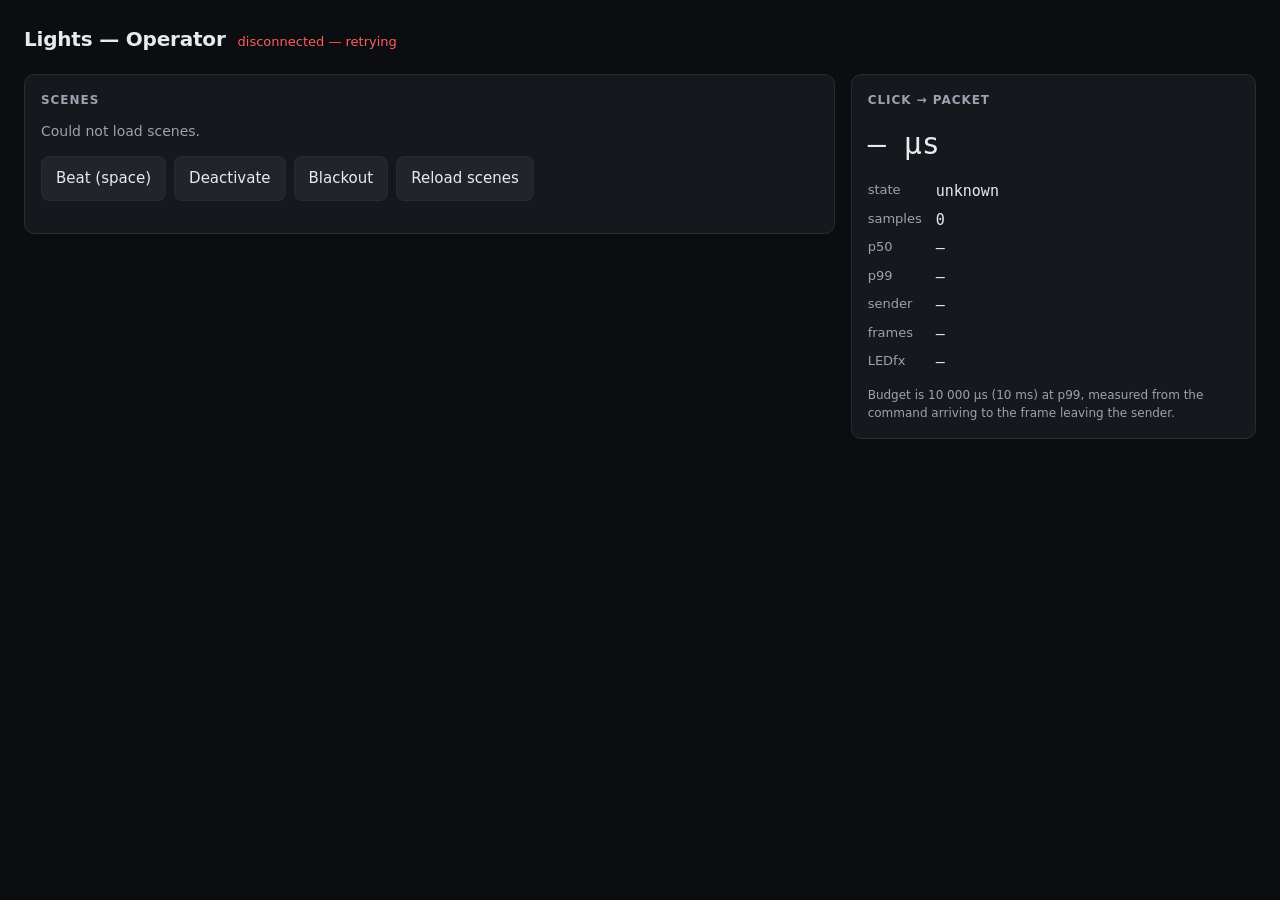
==== frontend/index.html @ 122c0bdf "Large commit, a lot of this code is relatively unverified and requires a large amount of auditing. I" ====
<!DOCTYPE html>
<html lang="en">
<head>
<meta charset="utf-8">
<meta name="viewport" content="width=device-width, initial-scale=1">
<title>Lights — Operator</title>
<!--
  Milestone 1 operator page: no build step, no framework, one file.

  It doubles as the latency harness, which is why the readout is as prominent as the
  scene buttons — the round trip it shows is the number the 10 ms budget is about.
-->
<style>
  :root {
    color-scheme: dark;
    --bg: #0c0d10;
    --panel: #16181d;
    --line: #272b33;
    --text: #e8eaed;
    --muted: #9aa3af;
    --accent: #4c8dff;
    --good: #38d39f;
    --bad: #ff5d5d;
  }
  * { box-sizing: border-box; }
  body {
    margin: 0;
    padding: 24px;
    background: var(--bg);
    color: var(--text);
    font: 15px/1.5 system-ui, -apple-system, "Segoe UI", sans-serif;
  }
  header {
    display: flex;
    align-items: baseline;
    gap: 12px;
    margin-bottom: 20px;
  }
  h1 { font-size: 20px; margin: 0; letter-spacing: -0.01em; }
  .conn { font-size: 13px; color: var(--muted); }
  .conn.live { color: var(--good); }
  .conn.dead { color: var(--bad); }
  .grid {
    display: grid;
    grid-template-columns: minmax(0, 2fr) minmax(260px, 1fr);
    gap: 16px;
    align-items: start;
  }
  @media (max-width: 760px) { .grid { grid-template-columns: 1fr; } }
  section {
    background: var(--panel);
    border: 1px solid var(--line);
    border-radius: 10px;
    padding: 16px;
  }
  h2 {
    font-size: 12px;
    text-transform: uppercase;
    letter-spacing: 0.08em;
    color: var(--muted);
    margin: 0 0 12px;
  }
  .scenes { display: flex; flex-wrap: wrap; gap: 8px; }
  button {
    font: inherit;
    color: var(--text);
    background: #21242b;
    border: 1px solid var(--line);
    border-radius: 8px;
    padding: 10px 14px;
    cursor: pointer;
    transition: background 80ms, border-color 80ms;
  }
  button:hover { background: #2a2e37; }
  button:active { transform: translateY(1px); }
  button.on { border-color: var(--accent); background: #1c2942; }
  button.danger:hover { border-color: var(--bad); }
  .transport { display: flex; flex-wrap: wrap; gap: 8px; margin-top: 14px; }
  .empty { color: var(--muted); font-size: 14px; }
  dl { display: grid; grid-template-columns: auto 1fr; gap: 6px 14px; margin: 0; }
  dt { color: var(--muted); font-size: 13px; }
  dd {
    margin: 0;
    font-variant-numeric: tabular-nums;
    font-family: ui-monospace, "Cascadia Mono", Consolas, monospace;
  }
  .big {
    font-size: 30px;
    font-variant-numeric: tabular-nums;
    font-family: ui-monospace, "Cascadia Mono", Consolas, monospace;
    margin: 2px 0 14px;
  }
  .big.good { color: var(--good); }
  .big.bad { color: var(--bad); }
  .note { color: var(--muted); font-size: 12px; margin-top: 12px; }
  #log {
    margin-top: 16px;
    max-height: 140px;
    overflow-y: auto;
    font-family: ui-monospace, Consolas, monospace;
    font-size: 12px;
    color: var(--muted);
    white-space: pre-wrap;
  }
</style>
</head>
<body>
<header>
  <h1>Lights — Operator</h1>
  <span id="conn" class="conn">connecting…</span>
</header>

<div class="grid">
  <section>
    <h2>Scenes</h2>
    <div id="scenes" class="scenes"><span class="empty">loading…</span></div>
    <div class="transport">
      <button id="beat">Beat (space)</button>
      <button id="deactivate">Deactivate</button>
      <button id="blackout" class="danger">Blackout</button>
      <button id="reload">Reload scenes</button>
    </div>
    <div id="log"></div>
  </section>

  <section>
    <h2>Click → packet</h2>
    <div id="last" class="big">— µs</div>
    <dl>
      <dt>state</dt><dd id="state">unknown</dd>
      <dt>samples</dt><dd id="count">0</dd>
      <dt>p50</dt><dd id="p50">—</dd>
      <dt>p99</dt><dd id="p99">—</dd>
      <dt>sender</dt><dd id="sender">—</dd>
      <dt>frames</dt><dd id="frames">—</dd>
      <dt>LEDfx</dt><dd id="ledfx">—</dd>
    </dl>
    <div class="note">
      Budget is 10 000 µs (10 ms) at p99, measured from the command arriving to the frame
      leaving the sender.
    </div>
  </section>
</div>

<script>
"use strict";

const BUDGET_US = 10000;
const els = id => document.getElementById(id);
const conn = els("conn");
let socket = null;
let activeSceneId = null;

function log(line) {
  const box = els("log");
  const stamp = new Date().toLocaleTimeString();
  box.textContent = `${stamp}  ${line}\n` + box.textContent;
}

function setConnection(text, cls) {
  conn.textContent = text;
  conn.className = "conn" + (cls ? " " + cls : "");
}

function connect() {
  const scheme = location.protocol === "https:" ? "wss" : "ws";
  socket = new WebSocket(`${scheme}://${location.host}/ws/show`);

  socket.onopen = () => setConnection("connected", "live");
  socket.onclose = () => {
    setConnection("disconnected — retrying", "dead");
    setTimeout(connect, 1500);
  };
  socket.onmessage = event => {
    const msg = JSON.parse(event.data);
    if (msg.t === "state") {
      applyState(msg);
    } else if (msg.t === "ack") {
      // Deliberately no status fetch here: one request per ack turns a burst of
      // activations into a burst of requests against the server being measured.
      showLatency(msg.latency_us);
    } else if (msg.t === "error") {
      log(`error: ${msg.message}`);
    }
  };
}

function send(message) {
  if (!socket || socket.readyState !== WebSocket.OPEN) {
    log("not connected");
    return;
  }
  socket.send(JSON.stringify(message));
}

function applyState(state) {
  activeSceneId = state.active_scene_id;
  els("state").textContent = state.is_active ? `active: ${shortId(activeSceneId)}` : "idle";
  for (const button of document.querySelectorAll("[data-scene]")) {
    button.classList.toggle("on", button.dataset.scene === activeSceneId);
  }
}

function showLatency(us) {
  const node = els("last");
  node.textContent = `${us.toLocaleString()} µs`;
  node.className = "big " + (us <= BUDGET_US ? "good" : "bad");
}

function shortId(id) {
  return id && id.length > 10 ? id.slice(0, 10) + "…" : id || "—";
}

async function refreshStatus() {
  try {
    const status = await (await fetch("/api/status")).json();
    els("count").textContent = status.latency.count;
    els("p50").textContent = status.latency.count ? `${status.latency.p50_us} µs` : "—";
    els("p99").textContent = status.latency.count ? `${status.latency.p99_us} µs` : "—";
    els("sender").textContent = `${status.sender.transport}${status.sender.running ? "" : " (stopped)"}`;
    els("frames").textContent = status.sender.frames_sent ?? "—";
    els("ledfx").textContent = status.ledfx.enabled
      ? (status.ledfx.reachable ? "reachable" : "unreachable")
      : "disabled";
  } catch (err) {
    setConnection("status fetch failed", "dead");
  }
}

async function loadScenes() {
  const box = els("scenes");
  try {
    const data = await (await fetch("/api/scenes")).json();
    box.textContent = "";
    if (!data.scenes.length) {
      box.innerHTML = '<span class="empty">No scenes in the library yet.</span>';
      return;
    }
    for (const scene of data.scenes) {
      const button = document.createElement("button");
      button.textContent = shortId(scene.id);
      button.title = `${scene.id} — sensitivity ${scene.sensitivity}`;
      button.dataset.scene = scene.id;
      button.classList.toggle("on", scene.id === activeSceneId);
      button.onclick = () => send({ t: "activate", id: scene.id });
      box.appendChild(button);
    }
  } catch (err) {
    box.innerHTML = '<span class="empty">Could not load scenes.</span>';
  }
}

els("beat").onclick = () => send({ t: "beat" });
els("deactivate").onclick = () => send({ t: "deactivate" });
els("blackout").onclick = () => send({ t: "blackout" });
els("reload").onclick = () => { loadScenes(); refreshStatus(); };

document.addEventListener("keydown", event => {
  if (event.code === "Space" && event.target === document.body) {
    event.preventDefault();
    send({ t: "beat" });
  }
});

connect();
loadScenes();
refreshStatus();
setInterval(refreshStatus, 2000);
</script>
</body>
</html>
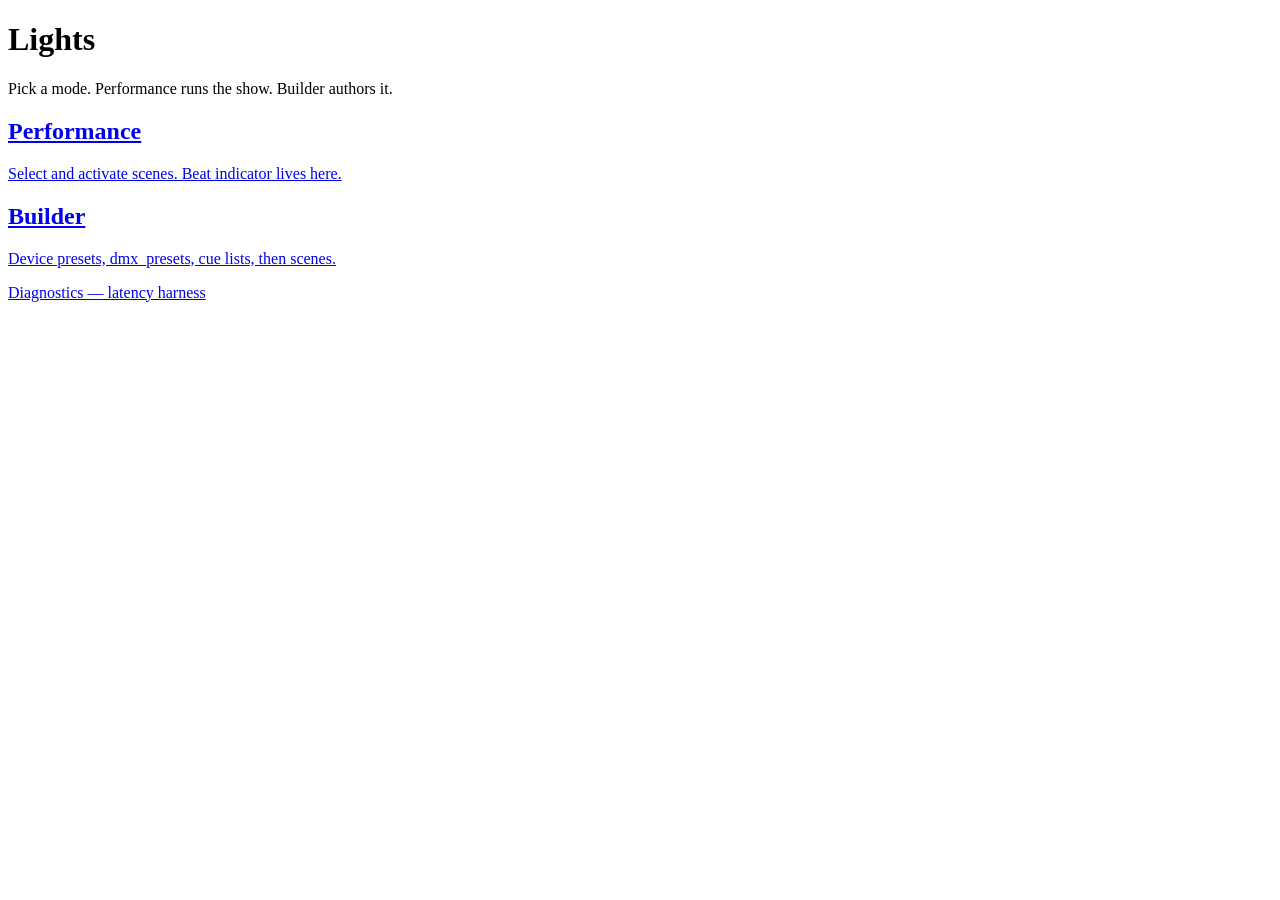
==== commit e7dc5a00: "Frontend start plus scene creation framework" ====
--- a/frontend/index.html
+++ b/frontend/index.html
@@ -3,269 +3,24 @@
 <head>
 <meta charset="utf-8">
 <meta name="viewport" content="width=device-width, initial-scale=1">
-<title>Lights — Operator</title>
-<!--
-  Milestone 1 operator page: no build step, no framework, one file.
-
-  It doubles as the latency harness, which is why the readout is as prominent as the
-  scene buttons — the round trip it shows is the number the 10 ms budget is about.
--->
-<style>
-  :root {
-    color-scheme: dark;
-    --bg: #0c0d10;
-    --panel: #16181d;
-    --line: #272b33;
-    --text: #e8eaed;
-    --muted: #9aa3af;
-    --accent: #4c8dff;
-    --good: #38d39f;
-    --bad: #ff5d5d;
-  }
-  * { box-sizing: border-box; }
-  body {
-    margin: 0;
-    padding: 24px;
-    background: var(--bg);
-    color: var(--text);
-    font: 15px/1.5 system-ui, -apple-system, "Segoe UI", sans-serif;
-  }
-  header {
-    display: flex;
-    align-items: baseline;
-    gap: 12px;
-    margin-bottom: 20px;
-  }
-  h1 { font-size: 20px; margin: 0; letter-spacing: -0.01em; }
-  .conn { font-size: 13px; color: var(--muted); }
-  .conn.live { color: var(--good); }
-  .conn.dead { color: var(--bad); }
-  .grid {
-    display: grid;
-    grid-template-columns: minmax(0, 2fr) minmax(260px, 1fr);
-    gap: 16px;
-    align-items: start;
-  }
-  @media (max-width: 760px) { .grid { grid-template-columns: 1fr; } }
-  section {
-    background: var(--panel);
-    border: 1px solid var(--line);
-    border-radius: 10px;
-    padding: 16px;
-  }
-  h2 {
-    font-size: 12px;
-    text-transform: uppercase;
-    letter-spacing: 0.08em;
-    color: var(--muted);
-    margin: 0 0 12px;
-  }
-  .scenes { display: flex; flex-wrap: wrap; gap: 8px; }
-  button {
-    font: inherit;
-    color: var(--text);
-    background: #21242b;
-    border: 1px solid var(--line);
-    border-radius: 8px;
-    padding: 10px 14px;
-    cursor: pointer;
-    transition: background 80ms, border-color 80ms;
-  }
-  button:hover { background: #2a2e37; }
-  button:active { transform: translateY(1px); }
-  button.on { border-color: var(--accent); background: #1c2942; }
-  button.danger:hover { border-color: var(--bad); }
-  .transport { display: flex; flex-wrap: wrap; gap: 8px; margin-top: 14px; }
-  .empty { color: var(--muted); font-size: 14px; }
-  dl { display: grid; grid-template-columns: auto 1fr; gap: 6px 14px; margin: 0; }
-  dt { color: var(--muted); font-size: 13px; }
-  dd {
-    margin: 0;
-    font-variant-numeric: tabular-nums;
-    font-family: ui-monospace, "Cascadia Mono", Consolas, monospace;
-  }
-  .big {
-    font-size: 30px;
-    font-variant-numeric: tabular-nums;
-    font-family: ui-monospace, "Cascadia Mono", Consolas, monospace;
-    margin: 2px 0 14px;
-  }
-  .big.good { color: var(--good); }
-  .big.bad { color: var(--bad); }
-  .note { color: var(--muted); font-size: 12px; margin-top: 12px; }
-  #log {
-    margin-top: 16px;
-    max-height: 140px;
-    overflow-y: auto;
-    font-family: ui-monospace, Consolas, monospace;
-    font-size: 12px;
-    color: var(--muted);
-    white-space: pre-wrap;
-  }
-</style>
+<title>Lights</title>
+<link rel="stylesheet" href="/css/app.css">
 </head>
 <body>
-<header>
-  <h1>Lights — Operator</h1>
-  <span id="conn" class="conn">connecting…</span>
-</header>
-
-<div class="grid">
-  <section>
-    <h2>Scenes</h2>
-    <div id="scenes" class="scenes"><span class="empty">loading…</span></div>
-    <div class="transport">
-      <button id="beat">Beat (space)</button>
-      <button id="deactivate">Deactivate</button>
-      <button id="blackout" class="danger">Blackout</button>
-      <button id="reload">Reload scenes</button>
-    </div>
-    <div id="log"></div>
-  </section>
-
-  <section>
-    <h2>Click → packet</h2>
-    <div id="last" class="big">— µs</div>
-    <dl>
-      <dt>state</dt><dd id="state">unknown</dd>
-      <dt>samples</dt><dd id="count">0</dd>
-      <dt>p50</dt><dd id="p50">—</dd>
-      <dt>p99</dt><dd id="p99">—</dd>
-      <dt>sender</dt><dd id="sender">—</dd>
-      <dt>frames</dt><dd id="frames">—</dd>
-      <dt>LEDfx</dt><dd id="ledfx">—</dd>
-    </dl>
-    <div class="note">
-      Budget is 10 000 µs (10 ms) at p99, measured from the command arriving to the frame
-      leaving the sender.
-    </div>
-  </section>
+<div class="home">
+  <h1>Lights</h1>
+  <p class="home-lead">Pick a mode. Performance runs the show. Builder authors it.</p>
+  <div class="home-choices">
+    <a class="home-choice" href="/performance/">
+      <h2>Performance</h2>
+      <p>Select and activate scenes. Beat indicator lives here.</p>
+    </a>
+    <a class="home-choice" href="/builder/gigbar2/">
+      <h2>Builder</h2>
+      <p>Device presets, dmx_presets, cue lists, then scenes.</p>
+    </a>
+  </div>
+  <p class="home-foot"><a href="/diag/">Diagnostics — latency harness</a></p>
 </div>
-
-<script>
-"use strict";
-
-const BUDGET_US = 10000;
-const els = id => document.getElementById(id);
-const conn = els("conn");
-let socket = null;
-let activeSceneId = null;
-
-function log(line) {
-  const box = els("log");
-  const stamp = new Date().toLocaleTimeString();
-  box.textContent = `${stamp}  ${line}\n` + box.textContent;
-}
-
-function setConnection(text, cls) {
-  conn.textContent = text;
-  conn.className = "conn" + (cls ? " " + cls : "");
-}
-
-function connect() {
-  const scheme = location.protocol === "https:" ? "wss" : "ws";
-  socket = new WebSocket(`${scheme}://${location.host}/ws/show`);
-
-  socket.onopen = () => setConnection("connected", "live");
-  socket.onclose = () => {
-    setConnection("disconnected — retrying", "dead");
-    setTimeout(connect, 1500);
-  };
-  socket.onmessage = event => {
-    const msg = JSON.parse(event.data);
-    if (msg.t === "state") {
-      applyState(msg);
-    } else if (msg.t === "ack") {
-      // Deliberately no status fetch here: one request per ack turns a burst of
-      // activations into a burst of requests against the server being measured.
-      showLatency(msg.latency_us);
-    } else if (msg.t === "error") {
-      log(`error: ${msg.message}`);
-    }
-  };
-}
-
-function send(message) {
-  if (!socket || socket.readyState !== WebSocket.OPEN) {
-    log("not connected");
-    return;
-  }
-  socket.send(JSON.stringify(message));
-}
-
-function applyState(state) {
-  activeSceneId = state.active_scene_id;
-  els("state").textContent = state.is_active ? `active: ${shortId(activeSceneId)}` : "idle";
-  for (const button of document.querySelectorAll("[data-scene]")) {
-    button.classList.toggle("on", button.dataset.scene === activeSceneId);
-  }
-}
-
-function showLatency(us) {
-  const node = els("last");
-  node.textContent = `${us.toLocaleString()} µs`;
-  node.className = "big " + (us <= BUDGET_US ? "good" : "bad");
-}
-
-function shortId(id) {
-  return id && id.length > 10 ? id.slice(0, 10) + "…" : id || "—";
-}
-
-async function refreshStatus() {
-  try {
-    const status = await (await fetch("/api/status")).json();
-    els("count").textContent = status.latency.count;
-    els("p50").textContent = status.latency.count ? `${status.latency.p50_us} µs` : "—";
-    els("p99").textContent = status.latency.count ? `${status.latency.p99_us} µs` : "—";
-    els("sender").textContent = `${status.sender.transport}${status.sender.running ? "" : " (stopped)"}`;
-    els("frames").textContent = status.sender.frames_sent ?? "—";
-    els("ledfx").textContent = status.ledfx.enabled
-      ? (status.ledfx.reachable ? "reachable" : "unreachable")
-      : "disabled";
-  } catch (err) {
-    setConnection("status fetch failed", "dead");
-  }
-}
-
-async function loadScenes() {
-  const box = els("scenes");
-  try {
-    const data = await (await fetch("/api/scenes")).json();
-    box.textContent = "";
-    if (!data.scenes.length) {
-      box.innerHTML = '<span class="empty">No scenes in the library yet.</span>';
-      return;
-    }
-    for (const scene of data.scenes) {
-      const button = document.createElement("button");
-      button.textContent = shortId(scene.id);
-      button.title = `${scene.id} — sensitivity ${scene.sensitivity}`;
-      button.dataset.scene = scene.id;
-      button.classList.toggle("on", scene.id === activeSceneId);
-      button.onclick = () => send({ t: "activate", id: scene.id });
-      box.appendChild(button);
-    }
-  } catch (err) {
-    box.innerHTML = '<span class="empty">Could not load scenes.</span>';
-  }
-}
-
-els("beat").onclick = () => send({ t: "beat" });
-els("deactivate").onclick = () => send({ t: "deactivate" });
-els("blackout").onclick = () => send({ t: "blackout" });
-els("reload").onclick = () => { loadScenes(); refreshStatus(); };
-
-document.addEventListener("keydown", event => {
-  if (event.code === "Space" && event.target === document.body) {
-    event.preventDefault();
-    send({ t: "beat" });
-  }
-});
-
-connect();
-loadScenes();
-refreshStatus();
-setInterval(refreshStatus, 2000);
-</script>
 </body>
 </html>
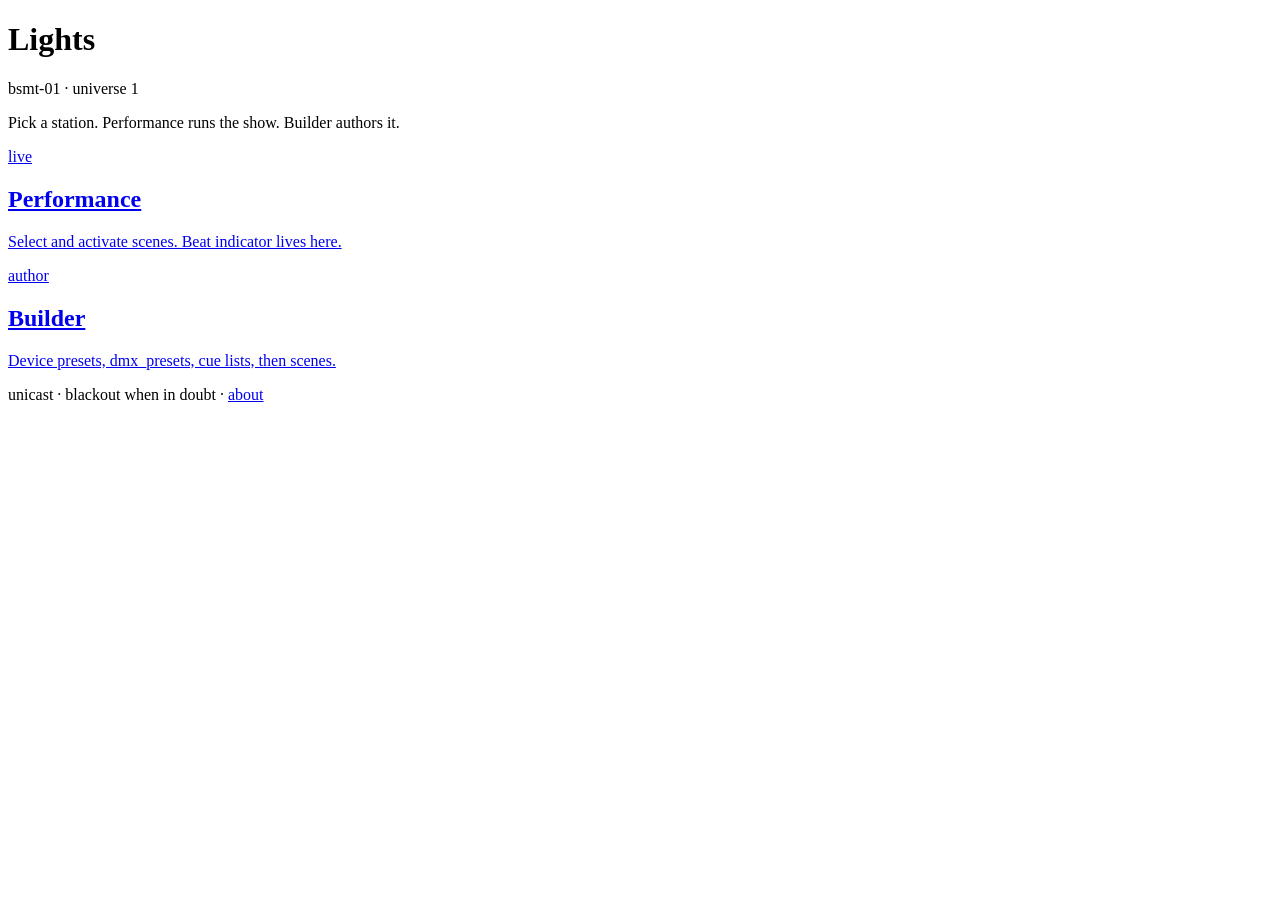
==== commit d11f936d: "frontend" ====
--- a/frontend/index.html
+++ b/frontend/index.html
@@ -8,19 +8,26 @@
 </head>
 <body>
 <div class="home">
-  <h1>Lights</h1>
-  <p class="home-lead">Pick a mode. Performance runs the show. Builder authors it.</p>
+  <div class="home-hero">
+    <h1>Lights</h1>
+    <span class="home-kicker">bsmt-01 · universe 1</span>
+  </div>
+  <p class="home-lead">Pick a station. Performance runs the show. Builder authors it.</p>
   <div class="home-choices">
     <a class="home-choice" href="/performance/">
+      <span class="tag">live</span>
       <h2>Performance</h2>
       <p>Select and activate scenes. Beat indicator lives here.</p>
     </a>
     <a class="home-choice" href="/builder/gigbar2/">
+      <span class="tag">author</span>
       <h2>Builder</h2>
       <p>Device presets, dmx_presets, cue lists, then scenes.</p>
     </a>
   </div>
-  <p class="home-foot"><a href="/diag/">Diagnostics — latency harness</a></p>
+  <p class="home-foot">unicast · blackout when in doubt · <a href="/about/">about</a></p>
 </div>
+<script src="/js/chrome.js"></script>
+<script>LightsChrome.mountHome();</script>
 </body>
 </html>
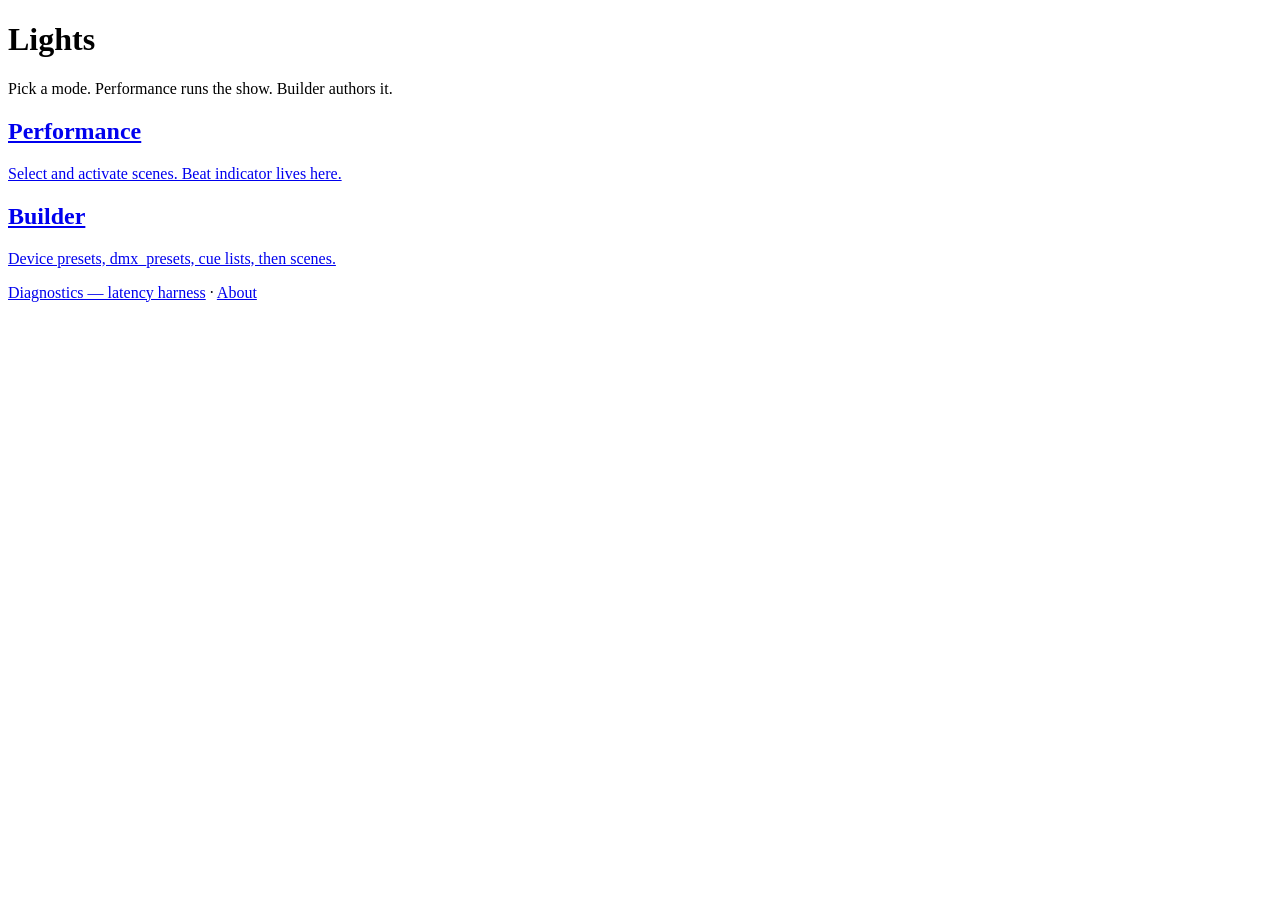
==== commit 80ecee9c: "frontend updates" ====
--- a/frontend/index.html
+++ b/frontend/index.html
@@ -8,24 +8,19 @@
 </head>
 <body>
 <div class="home">
-  <div class="home-hero">
-    <h1>Lights</h1>
-    <span class="home-kicker">bsmt-01 · universe 1</span>
-  </div>
-  <p class="home-lead">Pick a station. Performance runs the show. Builder authors it.</p>
+  <h1>Lights</h1>
+  <p class="home-lead">Pick a mode. Performance runs the show. Builder authors it.</p>
   <div class="home-choices">
     <a class="home-choice" href="/performance/">
-      <span class="tag">live</span>
       <h2>Performance</h2>
       <p>Select and activate scenes. Beat indicator lives here.</p>
     </a>
     <a class="home-choice" href="/builder/gigbar2/">
-      <span class="tag">author</span>
       <h2>Builder</h2>
       <p>Device presets, dmx_presets, cue lists, then scenes.</p>
     </a>
   </div>
-  <p class="home-foot">unicast · blackout when in doubt · <a href="/about/">about</a></p>
+  <p class="home-foot"><a href="/diag/">Diagnostics — latency harness</a> · <a href="/about/">About</a></p>
 </div>
 <script src="/js/chrome.js"></script>
 <script>LightsChrome.mountHome();</script>
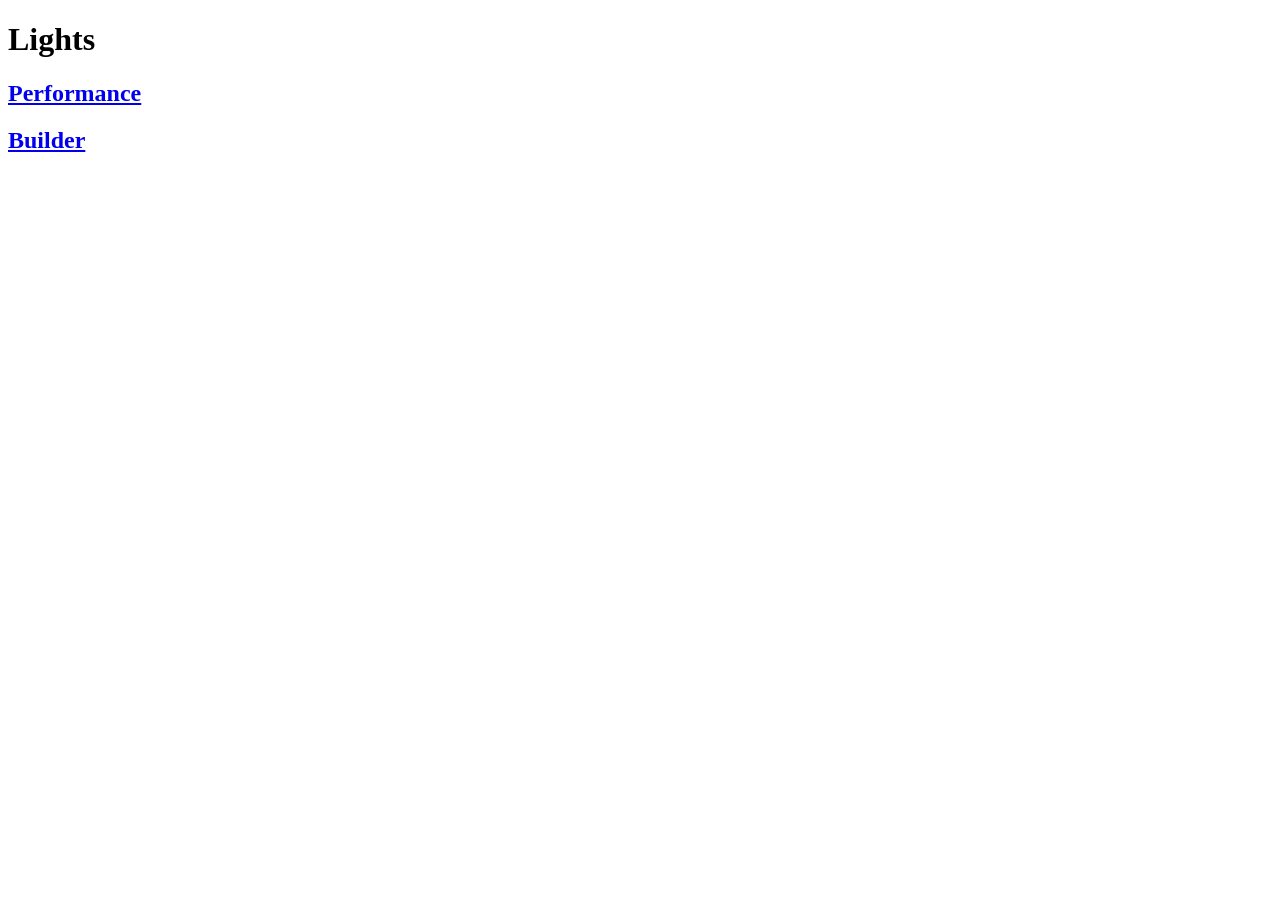
==== commit 611719df: "removed slop" ====
--- a/frontend/index.html
+++ b/frontend/index.html
@@ -9,18 +9,14 @@
 <body>
 <div class="home">
   <h1>Lights</h1>
-  <p class="home-lead">Pick a mode. Performance runs the show. Builder authors it.</p>
   <div class="home-choices">
     <a class="home-choice" href="/performance/">
       <h2>Performance</h2>
-      <p>Select and activate scenes. Beat indicator lives here.</p>
     </a>
     <a class="home-choice" href="/builder/gigbar2/">
       <h2>Builder</h2>
-      <p>Device presets, dmx_presets, cue lists, then scenes.</p>
     </a>
   </div>
-  <p class="home-foot"><a href="/diag/">Diagnostics — latency harness</a> · <a href="/about/">About</a></p>
 </div>
 <script src="/js/chrome.js"></script>
 <script>LightsChrome.mountHome();</script>
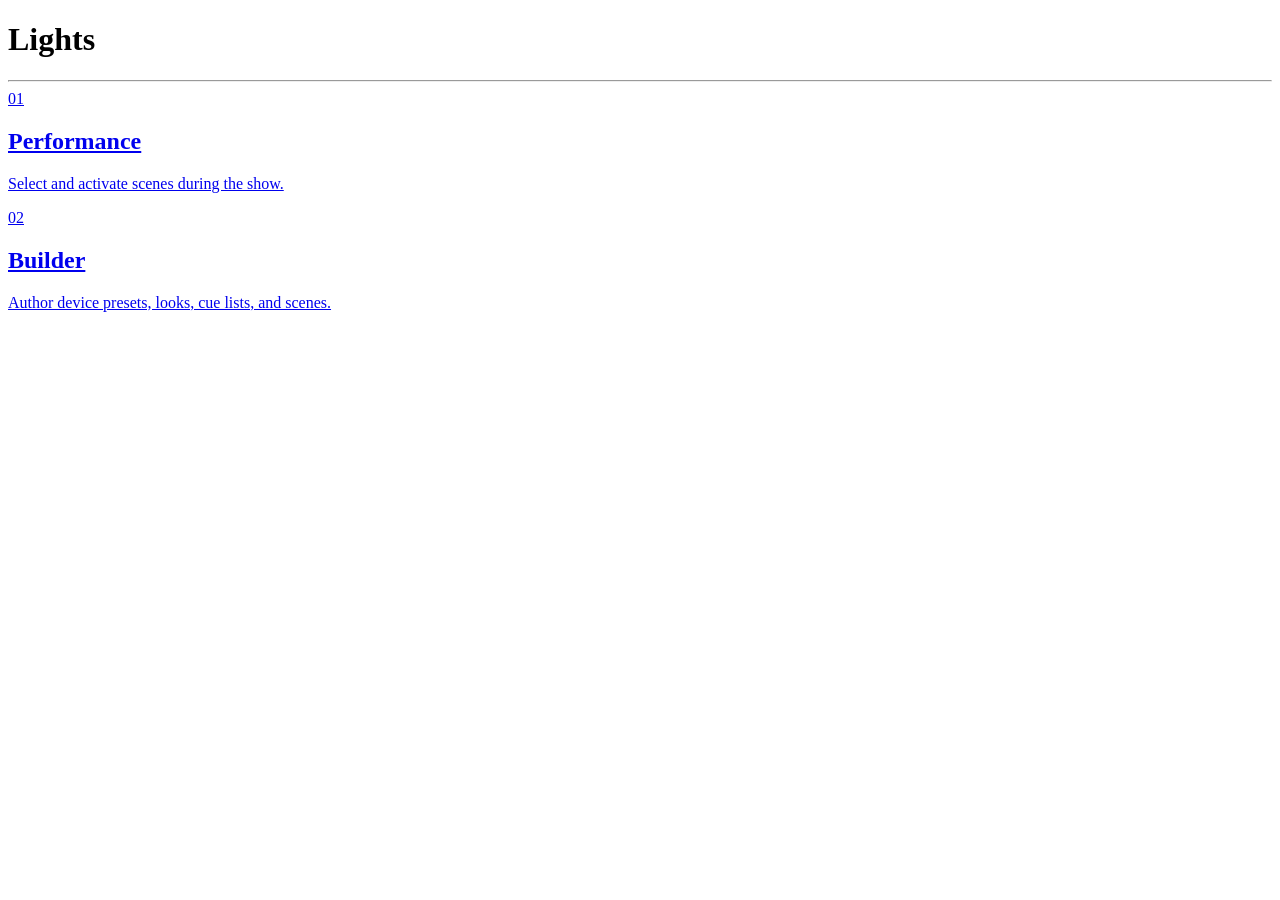
==== commit ea7f87ba: "minor frontend fixes" ====
--- a/frontend/index.html
+++ b/frontend/index.html
@@ -9,12 +9,17 @@
 <body>
 <div class="home">
   <h1>Lights</h1>
+  <hr class="home-rule">
   <div class="home-choices">
     <a class="home-choice" href="/performance/">
+      <span class="home-idx">01</span>
       <h2>Performance</h2>
+      <p>Select and activate scenes during the show.</p>
     </a>
     <a class="home-choice" href="/builder/gigbar2/">
+      <span class="home-idx">02</span>
       <h2>Builder</h2>
+      <p>Author device presets, looks, cue lists, and scenes.</p>
     </a>
   </div>
 </div>
